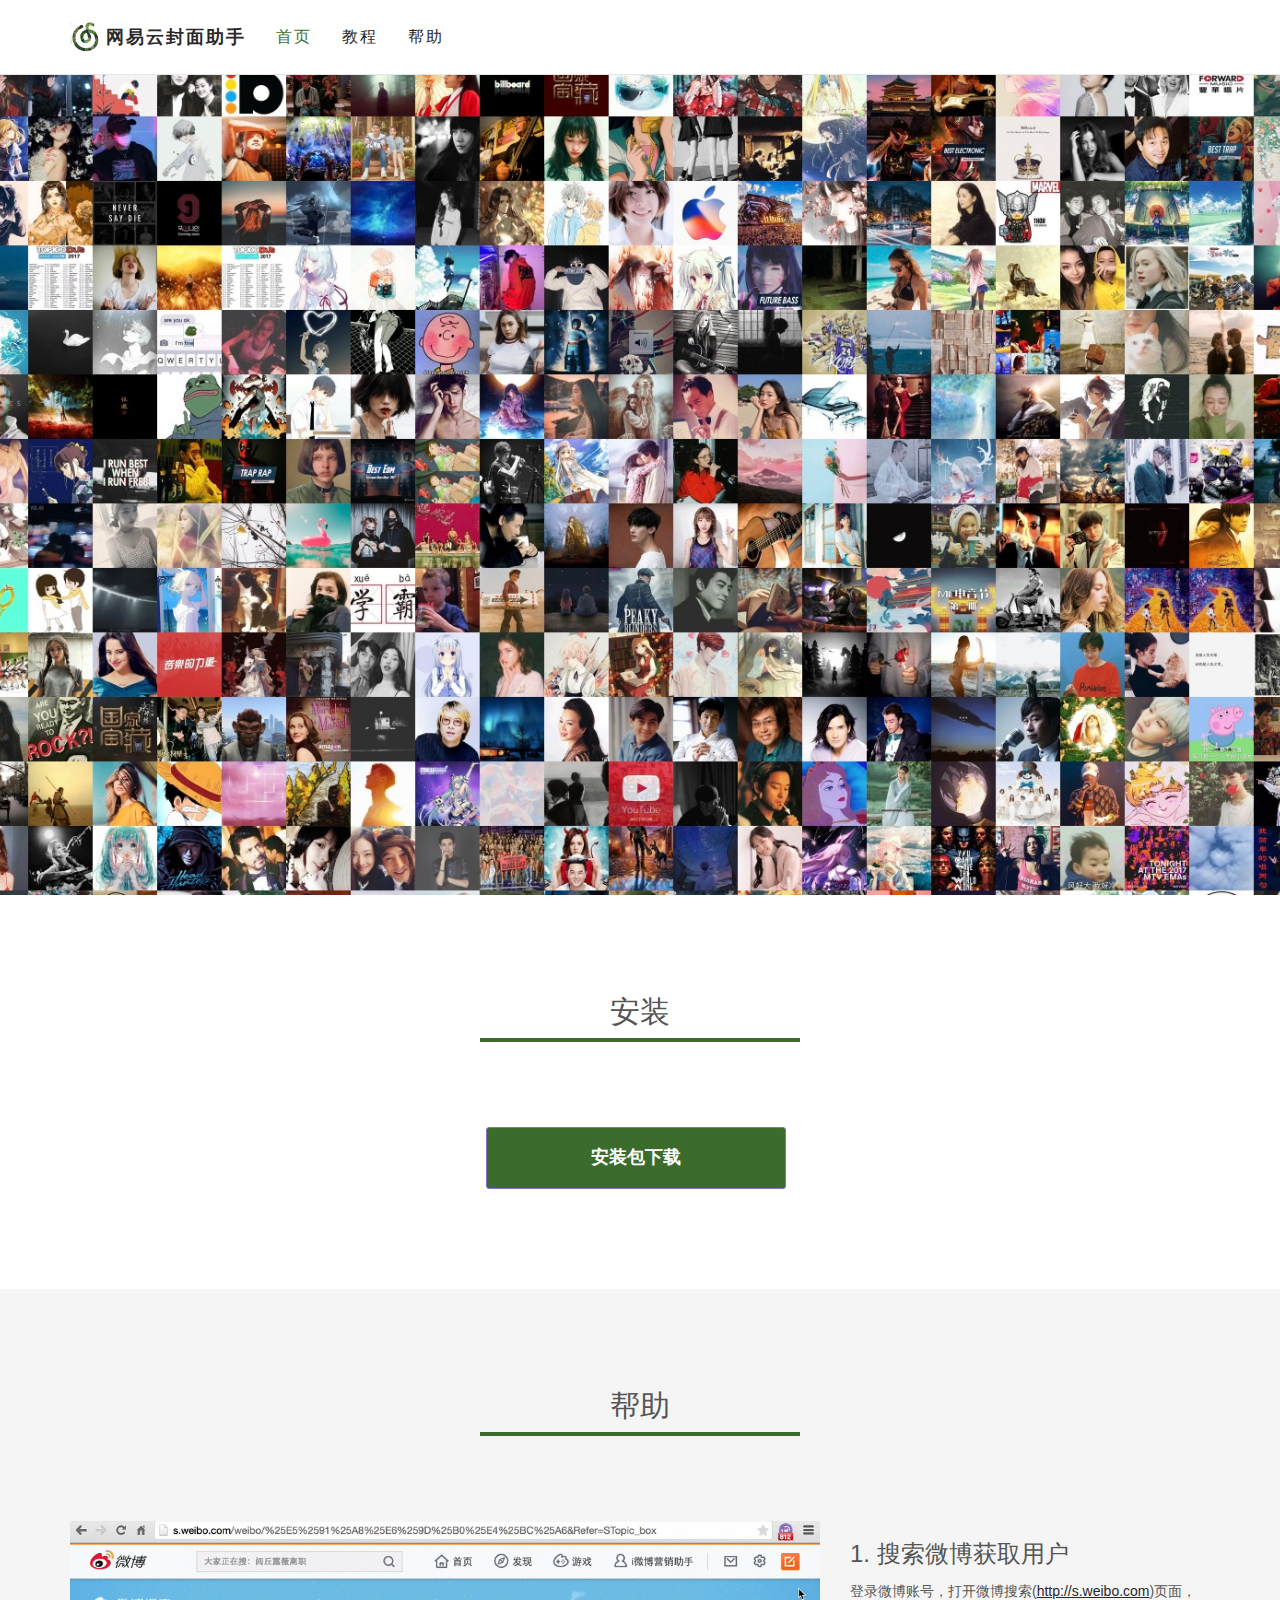
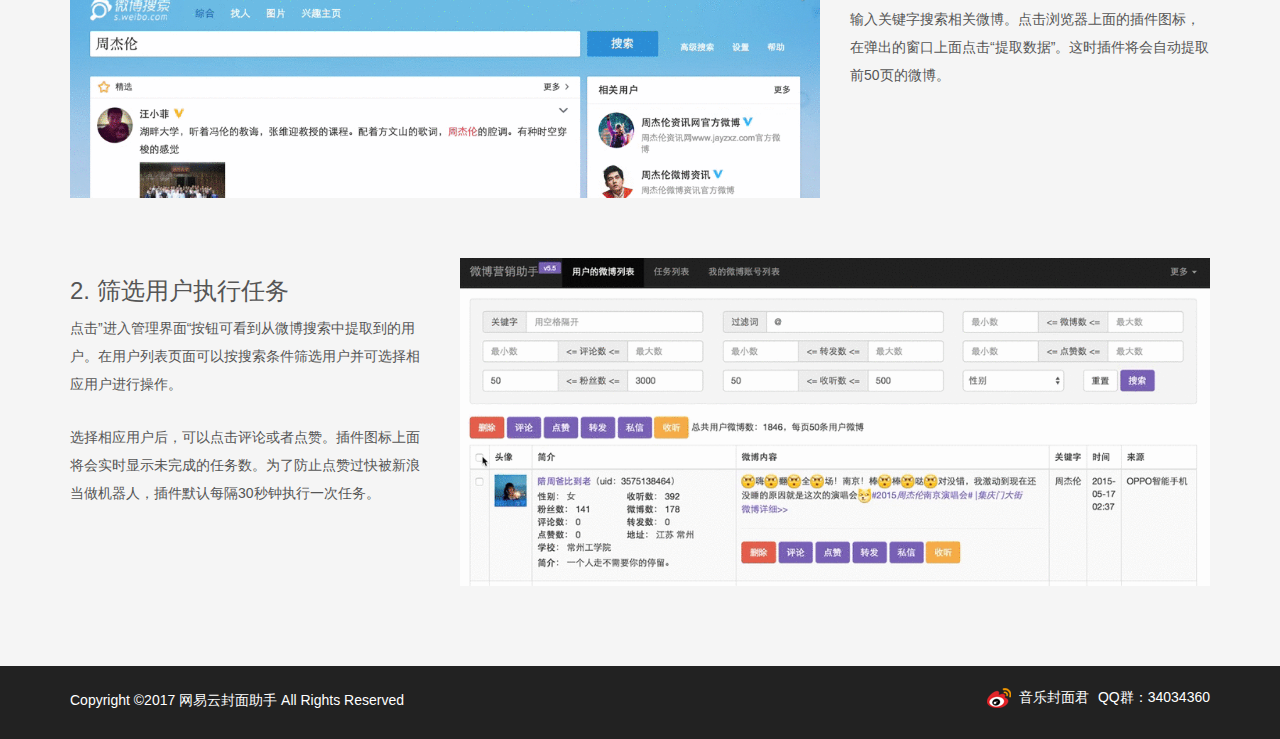
==== index.html @ 8c912505 "pages" ====
<!DOCTYPE html>
<html>

<head>
    <meta charset="utf-8">
    <meta name="viewport" content="width=device-width, initial-scale=1.0">
    <meta name="description" content="免费开源好用的Chrome插件，批量获取新浪微博用户，批量评论，批量点赞，批量转发，批量收听，批量私信，帮助您找客户增粉丝做推广就这么简单！">
    <title>网易云封面助手</title>
    <link href="assets/img/logo.png" rel="shortcut icon">
    <link href="assets/css/bootstrap.min.css" rel="stylesheet">
    <link href="assets/css/style.css" rel="stylesheet">
    <script src="assets/js/modernizr.custom.js"></script>
    <script>
    (function(i, s, o, g, r, a, m) {
        i['GoogleAnalyticsObject'] = r;
        i[r] = i[r] || function() {
            (i[r].q = i[r].q || []).push(arguments)
        }, i[r].l = 1 * new Date();
        a = s.createElement(o),
            m = s.getElementsByTagName(o)[0];
        a.async = 1;
        a.src = g;
        m.parentNode.insertBefore(a, m)
    })(window, document, 'script', 'https://www.google-analytics.com/analytics.js', 'ga');

    ga('create', 'UA-56828794-3', 'auto');
    ga('send', 'pageview');
    </script>
</head>

<body data-spy="scroll" data-offset="0" data-target="#navigation">
    <nav id="navigation" class="navbar navbar-default navbar-fixed-top" role="navigation">
        <div class="container">
            <div class="navbar-header">
                <button type="button" class="navbar-toggle" data-toggle="collapse" data-target="#bs-navbar-collapse">
                    <span class="glyphicon glyphicon-menu-hamburger"></span>
                </button>
                <a class="navbar-brand" href="#"><span class="logo"></span> <b>网易云封面助手</b></a>
            </div>
            <div class="navbar-collapse collapse" id="bs-navbar-collapse">
                <ul class="nav navbar-nav">
                    <li class="active"><a href="#home" class="smoothScroll">首页</a>
                    </li>
                    <li><a href="#install" class="smoothScroll">教程</a>
                    </li>
                    <li><a href="#help" class="smoothScroll">帮助</a>
                    </li>
                </ul>
            </div>
        </div>
    </nav>
    <section id="home">
        <div class="headerwrap">
            <div class="container homepage">
                <!-- <div class="row text-center">
                    <div class="col-lg-12">
                        <h1>沉迷网易云音乐封面无法自拔</h1>
                        <h3>使用网易云封面助手开启封面收藏之路</h3>
                        <br>
                    </div>
                    <div class="col-lg-2 hidden-xs hidden-sm hidden-md">
                        <h4>批量操作更省时</h4>
                        <p>批量获取用户，批量评论，批量点赞，批量收听，批量私信。</p>
                        <img src="assets/img/arrow-left.png" alt="">
                    </div>
                    <div class="col-lg-8">
                        <img class="img-responsive" src="assets/img/app-bg.png" alt="">
                    </div>
                    <div class="col-lg-2 hidden-xs hidden-sm hidden-md">
                        <br>
                        <img class="pad-top" src="assets/img/arrow-right.png" alt="">
                        <h4>用户体验最友好</h4>
                        <p>简洁的界面，巧妙的设计。</p>
                    </div>
                </div> -->
            </div>
        </div>
    </section>
    <section id="install">
        <div class="installwrap">
            <div class="container text-center">
                <h2>安装</h2>
                <span class="underline"></span>
                <div class="row">
                    <!-- <a href="https://chrome.google.com/webstore/detail/微博营销助手/chlobbjclmajioehogliplcpofcaomdm" class="btn btn-install" target="_blank" role="button">Chrome网上应用店</a> -->
                    <a href="封面下载插件.crx" class="btn btn-install" target="_blank" role="button">安装包下载</a>
                </div>
            </div>
        </div>
    </section>
    <section id="help">
        <div class="helpwrap">
            <div class="container">
                <div class="text-center">
                    <h2>帮助</h2>
                    <span class="underline"></span>
                </div>
                <div class="row">
                    <div class="col-lg-8">
                        <img class="img-responsive left" src="assets/img/get-customers.gif" alt="">
                    </div>
                    <div class="col-lg-4">
                        <h3>1. 搜索微博获取用户</h3>
                        <p>登录微博账号，打开微博搜索(<a href="http://s.weibo.com" target="_blank">http://s.weibo.com</a>)页面，输入关键字搜索相关微博。点击浏览器上面的插件图标，在弹出的窗口上面点击“提取数据”。这时插件将会自动提取前50页的微博。</p>
                    </div>
                </div>
                <br>
                <br>
                <br>
                <div class="row">
                    <div class="col-lg-4">
                        <h3>2. 筛选用户执行任务</h3>
                        <p>点击”进入管理界面“按钮可看到从微博搜索中提取到的用户。在用户列表页面可以按搜索条件筛选用户并可选择相应用户进行操作。</p>
                        <p>选择相应用户后，可以点击评论或者点赞。插件图标上面将会实时显示未完成的任务数。为了防止点赞过快被新浪当做机器人，插件默认每隔30秒钟执行一次任务。</p>
                    </div>
                    <div class="col-lg-8">
                        <img class="img-responsive right" src="assets/img/do-tasks.gif" alt="">
                    </div>
                </div>
            </div>
        </div>
    </section>
    <!-- <div class="divider">
        <div class="container">
            <div class="row text-center">
                <div id="carousel-example-generic" class="carousel slide">
                    <div class="carousel-inner">
                        <div class="item active">
                            <a href="http://shop115859167.taobao.com/" target="_blank">
                                <h3>"有梦想就努力去实现！若干年后，我将是多肉大户！"</h3>
                                <h4>Longgie，<em>泡芙家の杂货铺</em></h4>
                            </a>
                        </div>
                        <div class="item">
                            <a href="http://meesmika.taobao.com/" target="_blank">
                                <h3>"非常好！靠这个微博推销一级棒！评论变得好方便！！"</h3>
                                <h4>Mika，<em>荷兰代购</em></h4></a>
                        </div>
                        <div class="item">
                            <h3>"安装简单方便，再也不用安装界面丑陋的exe程序了，扩展插件好强大！"</h3>
                            <h4>学虫，<em>建筑设计</em></h4>
                        </div>
                    </div>
                </div>
            </div>
        </div>
    </div> -->
    <div class="copywrap">
        <div class="container">
            <div class="row">
                <div class="col-xs-6">
                    <p>Copyright &copy;2017 网易云封面助手 All Rights Reserved</p>
                </div>
                <div class="col-xs-6">
                    <span class="contact-info">
                            <a href="https://weibo.com/musiccover" target="_blank"><img src="assets/img/weibo-logo.png" alt="weibo-logo.png">&nbsp;&nbsp;音乐封面君</a>
                            <span>QQ群：34034360</span>
                    </span>
                </div>
            </div>
        </div>
    </div>
    <script src="assets/js/jquery-2.1.1.min.js"></script>
    <script src="assets/js/bootstrap.min.js"></script>
    <script src="assets/js/jquery.easing.1.3.js"></script>
    <script src="assets/js/detectmobilebrowser.js"></script>
    <script src="assets/js/smoothscroll.js"></script>
    <script src="assets/js/waypoints.js"></script>
    <script src="assets/js/main.js"></script>
    <script src="//s7.addthis.com/js/300/addthis_widget.js#pubid=ra-4d75ac6e53ffa896" async="async"></script>
</body>

</html>
---- assets/css/style.css ----
body {
    background-color: #fff;
    font-size: 14px;
    color: #555;
    padding-top: 50px;
}

.btn.focus,
.btn:focus,
.btn:hover {
    color: #fff;
}

p {
    line-height: 28px;
    margin-bottom: 25px;
}

a {
    color: #282828;
    word-wrap: break-word;
}

a:hover,
a:focus {
    color: #0099e6;
    text-decoration: none;
    outline: 0;
    outline: 0;
}

.btn-install {
    margin-right: 8px;
}

@media (max-width: 480px) {
    body {
        text-align: center;
    }
    hr {
        width: 150px;
    }
}

@media only screen and (min-device-width: 481px) and (max-device-width: 1024px) {
    body {
        text-align: center;
    }
}

.pad-top {
    padding-top: 80px;
}

.btn {
    border-radius: 3px;
}

.btn-install {
    background-color: #3c6c2c;
    border-color: #8C6BCD;
    color: #fff;
    font-size: 18px;
    padding: 17px 45px;
    font-weight: 600;
    border-radius: 3px;
    margin-bottom: 20px;
    width: 300px;
}

.btn-install:hover {
    background-color: #3c6c2c;
    border-color: #694F9D;
    color: #fff;
}

.btn-install:focus {
    outline: 0;
}

.underline {
    border-top: 4px solid #3c6c2c;
    display: inline-block;
    width: 320px;
    height: 1px;
    margin-bottom: 80px;
}

.navbar-default {
    font-size: 16px;
    text-transform: uppercase;
    letter-spacing: 2px;
    padding-top: 12px;
    padding-bottom: 12px;
    background-color: #fff;
}

@media only screen and (min-device-width: 481px) and (max-device-width: 1024px) {
    .navbar-default {
        letter-spacing: normal;
    }
}

@media screen (max-width: 768px) {
    .navbar-default .navbar-right a[type="button"] {
        float: none !important;
        border: 0;
    }
}

.navbar-default .navbar-toggle {
    border: 0;
}

.navbar-default .navbar-toggle:hover,
.navbar-default .navbar-toggle:focus {
    background-color: transparent;
}

.navbar-default .navbar-toggle > .glyphicon {
    color: #3c6c2c;
}

.navbar-default .navbar-brand {
    color: #282828;
}

.navbar-default .navbar-brand .logo {
    background-image: url(../img/logo.png);
    background-size: 32px 32px;
    width: 32px;
    height: 32px;
    margin-top: -6px;
    margin-right: 4px;
    float: left;
}

.navbar-default .navbar-nav > li > a {
    color: #282828;
}

.navbar-default .navbar-nav > li > a:hover,
.navbar-default .navbar-nav > li > a:focus {
    color: #3c6c2c;
    background-color: transparent;
}

.navbar-default .navbar-nav > .active > a,
.navbar-default .navbar-nav > .active > a:hover,
.navbar-default .navbar-nav > .active > a:focus {
    background-color: transparent;
    color: #3c6c2c;
}

.navbar-default .navbar-right a[type="button"] {
    padding: 6px 20px 6px 20px;
    color: #fff;
}

.navbar-default .navbar-right a[type="button"]:hover,
.navbar-default .navbar-right a[type="button"]:focus {
    background-color: transparent;
    color: #06979e;
}

.headerwrap {
    background: url("../img/header-bg.jpg") no-repeat center top;
    background-size: cover;
    padding-top: 80px;
}

.headerwrap .col-lg-2 {
    padding-top: 40px;
}

.headerwrap h1 {
    margin-top: 30px;
    color: white;
    font-size: 60px;
}

.headerwrap h3 {
    color: white;
    font-size: 30px;
}

.headerwrap h4 {
    color: white;
    font-weight: 700;
    text-align: left;
}

.headerwrap p {
    text-align: left;
    color: #fff;
}

@media (max-width: 480px) {
    .headerwrap h1 {
        font-size: 42px;
    }
    .headerwrap .col-lg-2 h4,
    .headerwrap .col-lg-2 p {
        text-align: center;
    }
}

.helpwrap {
    background-color: #f5f5f5;
    padding-top: 80px;
    padding-bottom: 80px;
}

.helpwrap a {
    text-decoration: underline;
}

.helpwrap .col-lg-6 img {
    display: table;
    margin: 0 auto;
}

.helpwrap .col-lg-6 h4,
@media (max-width: 480px) {
    .helpwrap .col-lg-4 {
        padding-top: 0;
    }
}

.divider {
    max-height: 350px;
    padding: 60px;
    background: #3c6c2c;
}

.divider .item:hover {
    cursor: pointer;
}

.divider h3 {
    font-size: 34px;
    color: #fff;
}

.divider h4 {
    padding-top: 15px;
    color: #fff;
}

.divider a {
    color: #fff;
}

@media (max-width: 480px) {
    .divider {
        max-height: 375px;
    }
    .divider .carousel-inner {
        padding: 0;
    }
}

.installwrap {
    background-color: #fff;
    padding-top: 80px;
    padding-bottom: 80px;
}

.copywrap {
    background: #222;
    padding-top: 20px;
    font-size: 14px;
    color: #fff;
}

.copywrap a {
    margin: 0 5px;
    color: #fff;
    display: inline-block;
    margin-bottom: 4px;
}

.copywrap .contact-info {
    float: right;
}

.copywrap .contact-info span {
    display: inline-block;
}

#back-top {
    display: none;
    position: fixed;
    bottom: 80px;
    right: 15px;
    background: rgba(0, 0, 0, 0.7);
    cursor: pointer;
    border-radius: 3px;
}

#back-top .glyphicon-arrow-up {
    font-size: 16px;
    padding: 10px;
    color: #fff;
}

.homepage{
  height: 765px;
}
@media screen and (max-height: 700px) {
  .homepage{
    height: 500px;
  }
}
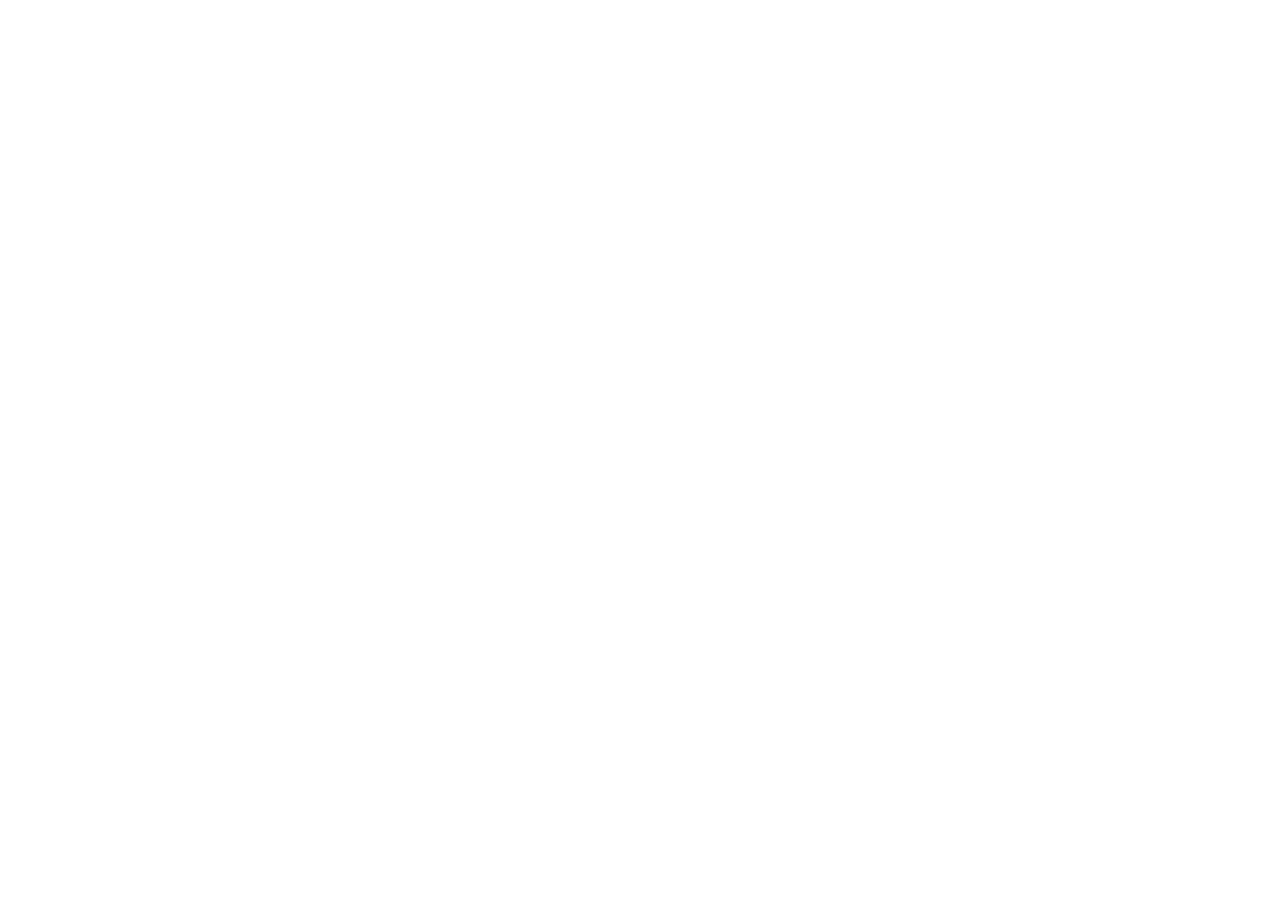
==== commit 71a9857e: "大图预览" ====
--- a/index.html
+++ b/index.html
@@ -1,173 +1,16 @@
 <!DOCTYPE html>
 <html>
-
 <head>
-    <meta charset="utf-8">
-    <meta name="viewport" content="width=device-width, initial-scale=1.0">
-    <meta name="description" content="免费开源好用的Chrome插件，批量获取新浪微博用户，批量评论，批量点赞，批量转发，批量收听，批量私信，帮助您找客户增粉丝做推广就这么简单！">
-    <title>网易云封面助手</title>
-    <link href="assets/img/logo.png" rel="shortcut icon">
-    <link href="assets/css/bootstrap.min.css" rel="stylesheet">
-    <link href="assets/css/style.css" rel="stylesheet">
-    <script src="assets/js/modernizr.custom.js"></script>
-    <script>
-    (function(i, s, o, g, r, a, m) {
-        i['GoogleAnalyticsObject'] = r;
-        i[r] = i[r] || function() {
-            (i[r].q = i[r].q || []).push(arguments)
-        }, i[r].l = 1 * new Date();
-        a = s.createElement(o),
-            m = s.getElementsByTagName(o)[0];
-        a.async = 1;
-        a.src = g;
-        m.parentNode.insertBefore(a, m)
-    })(window, document, 'script', 'https://www.google-analytics.com/analytics.js', 'ga');
-
-    ga('create', 'UA-56828794-3', 'auto');
-    ga('send', 'pageview');
-    </script>
+    <title >网易云封面下载助手</title>
+    <meta http-equiv="Content-Type" content="text/html" charset="UTF-8" />
+    <meta name="viewport" content="width=device-width, initial-scale=1, maximum-scale=1">
+    <link href="css/bootstrap.min.css" rel="stylesheet">
 </head>
 
-<body data-spy="scroll" data-offset="0" data-target="#navigation">
-    <nav id="navigation" class="navbar navbar-default navbar-fixed-top" role="navigation">
-        <div class="container">
-            <div class="navbar-header">
-                <button type="button" class="navbar-toggle" data-toggle="collapse" data-target="#bs-navbar-collapse">
-                    <span class="glyphicon glyphicon-menu-hamburger"></span>
-                </button>
-                <a class="navbar-brand" href="#"><span class="logo"></span> <b>网易云封面助手</b></a>
-            </div>
-            <div class="navbar-collapse collapse" id="bs-navbar-collapse">
-                <ul class="nav navbar-nav">
-                    <li class="active"><a href="#home" class="smoothScroll">首页</a>
-                    </li>
-                    <li><a href="#install" class="smoothScroll">教程</a>
-                    </li>
-                    <li><a href="#help" class="smoothScroll">帮助</a>
-                    </li>
-                </ul>
-            </div>
-        </div>
-    </nav>
-    <section id="home">
-        <div class="headerwrap">
-            <div class="container homepage">
-                <!-- <div class="row text-center">
-                    <div class="col-lg-12">
-                        <h1>沉迷网易云音乐封面无法自拔</h1>
-                        <h3>使用网易云封面助手开启封面收藏之路</h3>
-                        <br>
-                    </div>
-                    <div class="col-lg-2 hidden-xs hidden-sm hidden-md">
-                        <h4>批量操作更省时</h4>
-                        <p>批量获取用户，批量评论，批量点赞，批量收听，批量私信。</p>
-                        <img src="assets/img/arrow-left.png" alt="">
-                    </div>
-                    <div class="col-lg-8">
-                        <img class="img-responsive" src="assets/img/app-bg.png" alt="">
-                    </div>
-                    <div class="col-lg-2 hidden-xs hidden-sm hidden-md">
-                        <br>
-                        <img class="pad-top" src="assets/img/arrow-right.png" alt="">
-                        <h4>用户体验最友好</h4>
-                        <p>简洁的界面，巧妙的设计。</p>
-                    </div>
-                </div> -->
-            </div>
-        </div>
-    </section>
-    <section id="install">
-        <div class="installwrap">
-            <div class="container text-center">
-                <h2>安装</h2>
-                <span class="underline"></span>
-                <div class="row">
-                    <!-- <a href="https://chrome.google.com/webstore/detail/微博营销助手/chlobbjclmajioehogliplcpofcaomdm" class="btn btn-install" target="_blank" role="button">Chrome网上应用店</a> -->
-                    <a href="封面下载插件.crx" class="btn btn-install" target="_blank" role="button">安装包下载</a>
-                </div>
-            </div>
-        </div>
-    </section>
-    <section id="help">
-        <div class="helpwrap">
-            <div class="container">
-                <div class="text-center">
-                    <h2>帮助</h2>
-                    <span class="underline"></span>
-                </div>
-                <div class="row">
-                    <div class="col-lg-8">
-                        <img class="img-responsive left" src="assets/img/get-customers.gif" alt="">
-                    </div>
-                    <div class="col-lg-4">
-                        <h3>1. 搜索微博获取用户</h3>
-                        <p>登录微博账号，打开微博搜索(<a href="http://s.weibo.com" target="_blank">http://s.weibo.com</a>)页面，输入关键字搜索相关微博。点击浏览器上面的插件图标，在弹出的窗口上面点击“提取数据”。这时插件将会自动提取前50页的微博。</p>
-                    </div>
-                </div>
-                <br>
-                <br>
-                <br>
-                <div class="row">
-                    <div class="col-lg-4">
-                        <h3>2. 筛选用户执行任务</h3>
-                        <p>点击”进入管理界面“按钮可看到从微博搜索中提取到的用户。在用户列表页面可以按搜索条件筛选用户并可选择相应用户进行操作。</p>
-                        <p>选择相应用户后，可以点击评论或者点赞。插件图标上面将会实时显示未完成的任务数。为了防止点赞过快被新浪当做机器人，插件默认每隔30秒钟执行一次任务。</p>
-                    </div>
-                    <div class="col-lg-8">
-                        <img class="img-responsive right" src="assets/img/do-tasks.gif" alt="">
-                    </div>
-                </div>
-            </div>
-        </div>
-    </section>
-    <!-- <div class="divider">
-        <div class="container">
-            <div class="row text-center">
-                <div id="carousel-example-generic" class="carousel slide">
-                    <div class="carousel-inner">
-                        <div class="item active">
-                            <a href="http://shop115859167.taobao.com/" target="_blank">
-                                <h3>"有梦想就努力去实现！若干年后，我将是多肉大户！"</h3>
-                                <h4>Longgie，<em>泡芙家の杂货铺</em></h4>
-                            </a>
-                        </div>
-                        <div class="item">
-                            <a href="http://meesmika.taobao.com/" target="_blank">
-                                <h3>"非常好！靠这个微博推销一级棒！评论变得好方便！！"</h3>
-                                <h4>Mika，<em>荷兰代购</em></h4></a>
-                        </div>
-                        <div class="item">
-                            <h3>"安装简单方便，再也不用安装界面丑陋的exe程序了，扩展插件好强大！"</h3>
-                            <h4>学虫，<em>建筑设计</em></h4>
-                        </div>
-                    </div>
-                </div>
-            </div>
-        </div>
-    </div> -->
-    <div class="copywrap">
-        <div class="container">
-            <div class="row">
-                <div class="col-xs-6">
-                    <p>Copyright &copy;2017 网易云封面助手 All Rights Reserved</p>
-                </div>
-                <div class="col-xs-6">
-                    <span class="contact-info">
-                            <a href="https://weibo.com/musiccover" target="_blank"><img src="assets/img/weibo-logo.png" alt="weibo-logo.png">&nbsp;&nbsp;音乐封面君</a>
-                            <span>QQ群：34034360</span>
-                    </span>
-                </div>
-            </div>
-        </div>
-    </div>
-    <script src="assets/js/jquery-2.1.1.min.js"></script>
-    <script src="assets/js/bootstrap.min.js"></script>
-    <script src="assets/js/jquery.easing.1.3.js"></script>
-    <script src="assets/js/detectmobilebrowser.js"></script>
-    <script src="assets/js/smoothscroll.js"></script>
-    <script src="assets/js/waypoints.js"></script>
-    <script src="assets/js/main.js"></script>
-    <script src="//s7.addthis.com/js/300/addthis_widget.js#pubid=ra-4d75ac6e53ffa896" async="async"></script>
+<body>
+<div></div>
+<script type="text/javascript" src="js/jquery-1.8.3.js"></script>
+<script type="text/javascript" src="js/layer.js"></script>
+<script type="text/javascript" src="js/index.js"></script>
 </body>
-
 </html>
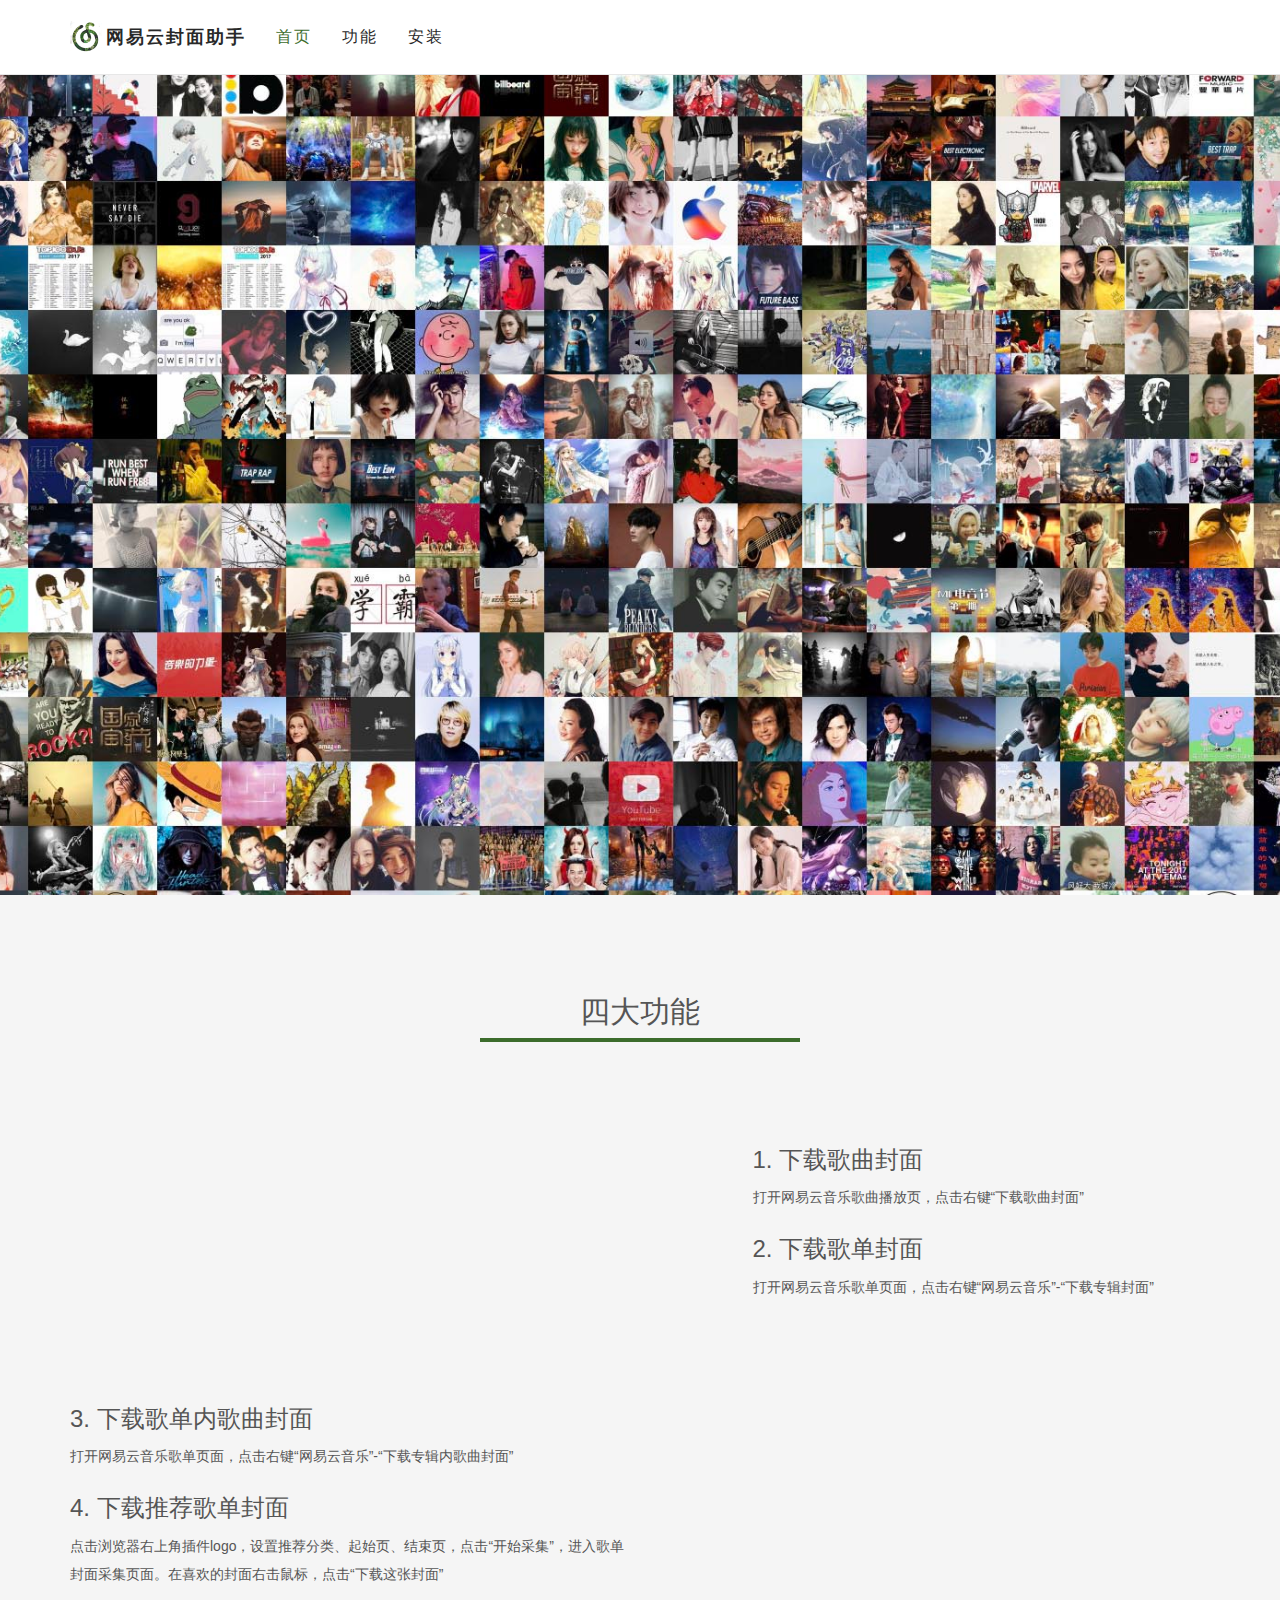
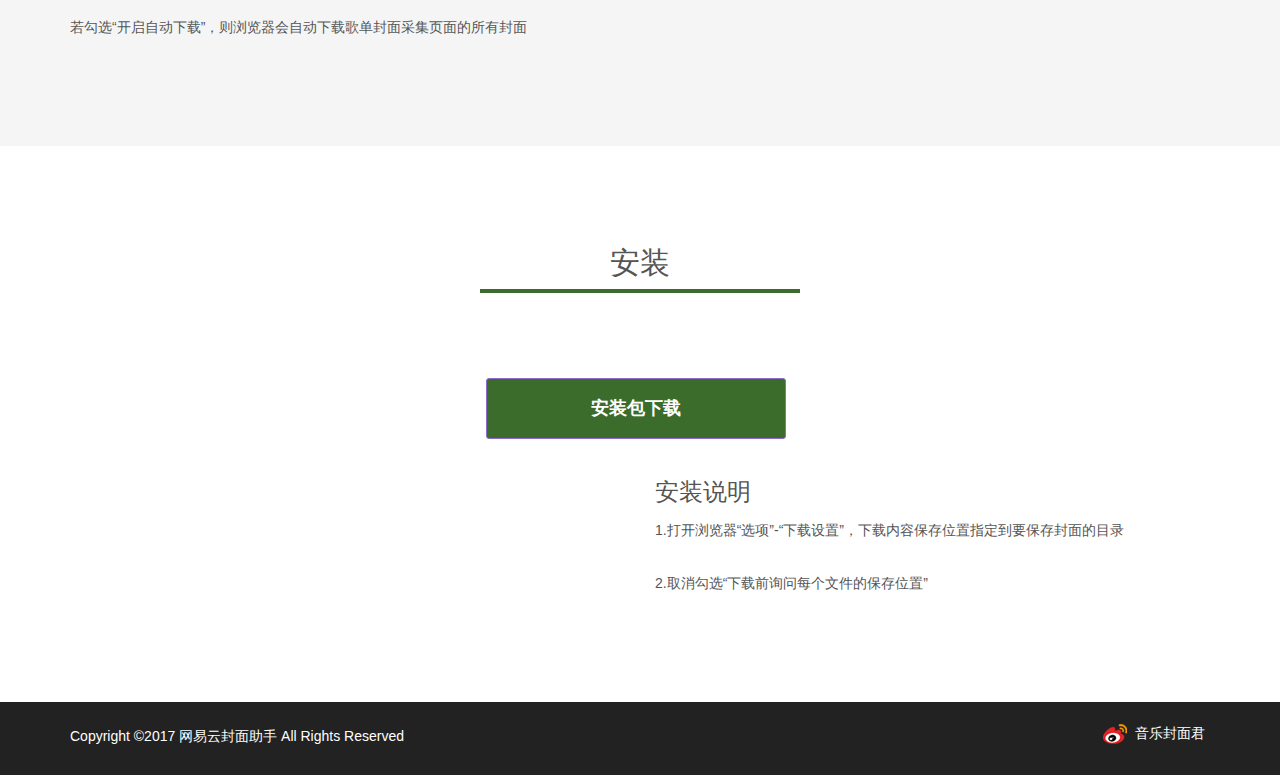
==== commit c05ccffe: "Update index.html" ====
--- a/index.html
+++ b/index.html
@@ -1,16 +1,192 @@
 <!DOCTYPE html>
 <html>
+
 <head>
-    <title >网易云封面下载助手</title>
-    <meta http-equiv="Content-Type" content="text/html" charset="UTF-8" />
-    <meta name="viewport" content="width=device-width, initial-scale=1, maximum-scale=1">
-    <link href="css/bootstrap.min.css" rel="stylesheet">
+    <meta charset="utf-8">
+    <meta name="viewport" content="width=device-width, initial-scale=1.0">
+    <meta name="description" content="收藏网易云音乐封面更简单">
+    <meta name="baidu-site-verification" content="cCQ3ap0WRj" />
+    <title>网易云封面助手</title>
+    <link href="assets/img/logo.png" rel="shortcut icon">
+    <link href="assets/css/bootstrap.min.css" rel="stylesheet">
+    <link href="assets/css/style.css" rel="stylesheet">
+    <script src="assets/js/modernizr.custom.js"></script>
+    <script>
+    (function(i, s, o, g, r, a, m) {
+        i['GoogleAnalyticsObject'] = r;
+        i[r] = i[r] || function() {
+            (i[r].q = i[r].q || []).push(arguments)
+        }, i[r].l = 1 * new Date();
+        a = s.createElement(o),
+            m = s.getElementsByTagName(o)[0];
+        a.async = 1;
+        a.src = g;
+        m.parentNode.insertBefore(a, m)
+    })(window, document, 'script', 'https://www.google-analytics.com/analytics.js', 'ga');
+
+    ga('create', 'UA-56828794-3', 'auto');
+    ga('send', 'pageview');
+    </script>
 </head>
 
-<body>
-<div></div>
-<script type="text/javascript" src="js/jquery-1.8.3.js"></script>
-<script type="text/javascript" src="js/layer.js"></script>
-<script type="text/javascript" src="js/index.js"></script>
+<body data-spy="scroll" data-offset="0" data-target="#navigation">
+    <nav id="navigation" class="navbar navbar-default navbar-fixed-top" role="navigation">
+        <div class="container">
+            <div class="navbar-header">
+                <button type="button" class="navbar-toggle" data-toggle="collapse" data-target="#bs-navbar-collapse">
+                    <span class="glyphicon glyphicon-menu-hamburger"></span>
+                </button>
+                <a class="navbar-brand" href="#"><span class="logo"></span> <b>网易云封面助手</b></a>
+            </div>
+            <div class="navbar-collapse collapse" id="bs-navbar-collapse">
+                <ul class="nav navbar-nav">
+                    <li class="active"><a href="#home" class="smoothScroll">首页</a>
+                    </li>
+                     <li><a href="#help" class="smoothScroll">功能</a>
+                    </li>
+                    <li><a href="#install" class="smoothScroll">安装</a>
+                    </li>
+                   
+                </ul>
+            </div>
+        </div>
+    </nav>
+    <section id="home">
+        <div class="headerwrap">
+            <div class="container homepage">
+                <!-- <div class="row text-center">
+                    <div class="col-lg-12">
+                        <h1>沉迷网易云音乐封面无法自拔</h1>
+                        <h3>使用网易云封面助手开启封面收藏之路</h3>
+                        <br>
+                    </div>
+                    <div class="col-lg-2 hidden-xs hidden-sm hidden-md">
+                        <h4>批量操作更省时</h4>
+                        <p>批量获取用户，批量评论，批量点赞，批量收听，批量私信。</p>
+                        <img src="assets/img/arrow-left.png" alt="">
+                    </div>
+                    <div class="col-lg-8">
+                        <img class="img-responsive" src="assets/img/app-bg.png" alt="">
+                    </div>
+                    <div class="col-lg-2 hidden-xs hidden-sm hidden-md">
+                        <br>
+                        <img class="pad-top" src="assets/img/arrow-right.png" alt="">
+                        <h4>用户体验最友好</h4>
+                        <p>简洁的界面，巧妙的设计。</p>
+                    </div>
+                </div> -->
+            </div>
+        </div>
+    </section>
+    <section id="help">
+        <div class="helpwrap">
+            <div class="container">
+                <div class="text-center">
+                    <h2>四大功能</h2>
+                    <span class="underline"></span>
+                </div>
+                <div class="row">
+                    <div class="col-lg-7">
+                        <img class="img-responsive left" src="assets/img/2.png" alt="">
+                    </div>
+                    <div class="col-lg-5">
+                        <h3>1. 下载歌曲封面</h3>
+                        <p>打开网易云音乐歌曲播放页，点击右键“下载歌曲封面”</p>
+                        <h3>2. 下载歌单封面</h3>
+                        <p>打开网易云音乐歌单页面，点击右键“网易云音乐”-“下载专辑封面”</p>
+                    </div>
+                </div>
+                <br>
+                <br>
+                <br>
+		       <div class="row">
+                    <div class="col-lg-6">
+                        <h3>3. 下载歌单内歌曲封面</h3>
+                        <p>打开网易云音乐歌单页面，点击右键“网易云音乐”-“下载专辑内歌曲封面”</p>
+                        <h3>4. 下载推荐歌单封面</h3>
+                        <p>点击浏览器右上角插件logo，设置推荐分类、起始页、结束页，点击“开始采集”，进入歌单封面采集页面。在喜欢的封面右击鼠标，点击“下载这张封面”</p>
+                        <p>若勾选“开启自动下载”，则浏览器会自动下载歌单封面采集页面的所有封面</p>
+                    </div>
+                    <div class="col-lg-6">
+                    	<img class="img-responsive right" src="assets/img/3.png" alt="">
+                    </div>
+                </div> 
+            </div>
+        </div>
+    </section>
+        <section id="install">
+        <div class="installwrap">
+            <div class="container text-center">
+                <h2>安装</h2>
+                <span class="underline"></span>
+
+                <div class="row">
+                    <!-- <a href="https://chrome.google.com/webstore/detail/微博营销助手/chlobbjclmajioehogliplcpofcaomdm" class="btn btn-install" target="_blank" role="button">Chrome网上应用店</a> -->
+                    <a href="封面下载插件.crx" class="btn btn-install" target="_blank" role="button">安装包下载</a>
+                </div>
+            </div>
+            <div class="container">
+              <div class="row">
+              		<div class="col-lg-6">
+                        <img class="img-responsive left" src="assets/img/6.png" alt="">
+                    </div>
+                 	<div class="col-lg-6">
+                    	<h3>安装说明</h3>
+                        	<p>1.打开浏览器“选项”-“下载设置”，下载内容保存位置指定到要保存封面的目录</p>
+ 							<p>2.取消勾选“下载前询问每个文件的保存位置”</p>
+                	</div>
+                
+                </div>
+            </div>
+        </div>
+    </section>
+    <!-- <div class="divider">
+        <div class="container">
+            <div class="row text-center">
+                <div id="carousel-example-generic" class="carousel slide">
+                    <div class="carousel-inner">
+                        <div class="item active">
+                            <a href="http://shop115859167.taobao.com/" target="_blank">
+                                <h3>"有梦想就努力去实现！若干年后，我将是多肉大户！"</h3>
+                                <h4>Longgie，<em>泡芙家の杂货铺</em></h4>
+                            </a>
+                        </div>
+                        <div class="item">
+                            <a href="http://meesmika.taobao.com/" target="_blank">
+                                <h3>"非常好！靠这个微博推销一级棒！评论变得好方便！！"</h3>
+                                <h4>Mika，<em>荷兰代购</em></h4></a>
+                        </div>
+                        <div class="item">
+                            <h3>"安装简单方便，再也不用安装界面丑陋的exe程序了，扩展插件好强大！"</h3>
+                            <h4>学虫，<em>建筑设计</em></h4>
+                        </div>
+                    </div>
+                </div>
+            </div>
+        </div>
+    </div> -->
+    <div class="copywrap">
+        <div class="container">
+            <div class="row">
+                <div class="col-xs-6">
+                    <p>Copyright &copy;2017 网易云封面助手 All Rights Reserved</p>
+                </div>
+                <div class="col-xs-6">
+                    <span class="contact-info">
+                            <a href="https://weibo.com/musiccover" target="_blank"><img src="assets/img/weibo-logo.png" alt="weibo-logo.png">&nbsp;&nbsp;音乐封面君</a>
+                    </span>
+                </div>
+            </div>
+        </div>
+    </div>
+    <script src="assets/js/jquery-2.1.1.min.js"></script>
+    <script src="assets/js/bootstrap.min.js"></script>
+    <script src="assets/js/jquery.easing.1.3.js"></script>
+    <script src="assets/js/detectmobilebrowser.js"></script>
+    <script src="assets/js/smoothscroll.js"></script>
+    <script src="assets/js/waypoints.js"></script>
+    <script src="assets/js/main.js"></script>
+    <!-- <script src="//s7.addthis.com/js/300/addthis_widget.js#pubid=ra-4d75ac6e53ffa896" async="async"></script> -->
 </body>
+
 </html>
--- a/assets/css/style.css
+++ b/assets/css/style.css
@@ -0,0 +1,314 @@
+body {
+    background-color: #fff;
+    font-size: 14px;
+    color: #555;
+    padding-top: 50px;
+}
+
+.btn.focus,
+.btn:focus,
+.btn:hover {
+    color: #fff;
+}
+
+p {
+    line-height: 28px;
+    margin-bottom: 25px;
+}
+
+a {
+    color: #282828;
+    word-wrap: break-word;
+}
+
+a:hover,
+a:focus {
+    color: #0099e6;
+    text-decoration: none;
+    outline: 0;
+    outline: 0;
+}
+
+.btn-install {
+    margin-right: 8px;
+}
+
+@media (max-width: 480px) {
+    body {
+        text-align: center;
+    }
+    hr {
+        width: 150px;
+    }
+}
+
+@media only screen and (min-device-width: 481px) and (max-device-width: 1024px) {
+    body {
+        text-align: center;
+    }
+}
+
+.pad-top {
+    padding-top: 80px;
+}
+
+.btn {
+    border-radius: 3px;
+}
+
+.btn-install {
+    background-color: #3c6c2c;
+    border-color: #8C6BCD;
+    color: #fff;
+    font-size: 18px;
+    padding: 17px 45px;
+    font-weight: 600;
+    border-radius: 3px;
+    margin-bottom: 20px;
+    width: 300px;
+}
+
+.btn-install:hover {
+    background-color: #3c6c2c;
+    border-color: #694F9D;
+    color: #fff;
+}
+
+.btn-install:focus {
+    outline: 0;
+}
+
+.underline {
+    border-top: 4px solid #3c6c2c;
+    display: inline-block;
+    width: 320px;
+    height: 1px;
+    margin-bottom: 80px;
+}
+
+.navbar-default {
+    font-size: 16px;
+    text-transform: uppercase;
+    letter-spacing: 2px;
+    padding-top: 12px;
+    padding-bottom: 12px;
+    background-color: #fff;
+}
+
+@media only screen and (min-device-width: 481px) and (max-device-width: 1024px) {
+    .navbar-default {
+        letter-spacing: normal;
+    }
+}
+
+@media screen (max-width: 768px) {
+    .navbar-default .navbar-right a[type="button"] {
+        float: none !important;
+        border: 0;
+    }
+}
+
+.navbar-default .navbar-toggle {
+    border: 0;
+}
+
+.navbar-default .navbar-toggle:hover,
+.navbar-default .navbar-toggle:focus {
+    background-color: transparent;
+}
+
+.navbar-default .navbar-toggle > .glyphicon {
+    color: #3c6c2c;
+}
+
+.navbar-default .navbar-brand {
+    color: #282828;
+}
+
+.navbar-default .navbar-brand .logo {
+    background-image: url(../img/logo.png);
+    background-size: 32px 32px;
+    width: 32px;
+    height: 32px;
+    margin-top: -6px;
+    margin-right: 4px;
+    float: left;
+}
+
+.navbar-default .navbar-nav > li > a {
+    color: #282828;
+}
+
+.navbar-default .navbar-nav > li > a:hover,
+.navbar-default .navbar-nav > li > a:focus {
+    color: #3c6c2c;
+    background-color: transparent;
+}
+
+.navbar-default .navbar-nav > .active > a,
+.navbar-default .navbar-nav > .active > a:hover,
+.navbar-default .navbar-nav > .active > a:focus {
+    background-color: transparent;
+    color: #3c6c2c;
+}
+
+.navbar-default .navbar-right a[type="button"] {
+    padding: 6px 20px 6px 20px;
+    color: #fff;
+}
+
+.navbar-default .navbar-right a[type="button"]:hover,
+.navbar-default .navbar-right a[type="button"]:focus {
+    background-color: transparent;
+    color: #06979e;
+}
+
+.headerwrap {
+    background: url("../img/header-bg.jpg") no-repeat center top;
+    background-size: cover;
+    padding-top: 80px;
+}
+
+.headerwrap .col-lg-2 {
+    padding-top: 40px;
+}
+
+.headerwrap h1 {
+    margin-top: 30px;
+    color: white;
+    font-size: 60px;
+}
+
+.headerwrap h3 {
+    color: white;
+    font-size: 30px;
+}
+
+.headerwrap h4 {
+    color: white;
+    font-weight: 700;
+    text-align: left;
+}
+
+.headerwrap p {
+    text-align: left;
+    color: #fff;
+}
+
+@media (max-width: 480px) {
+    .headerwrap h1 {
+        font-size: 42px;
+    }
+    .headerwrap .col-lg-2 h4,
+    .headerwrap .col-lg-2 p {
+        text-align: center;
+    }
+}
+
+.helpwrap {
+    background-color: #f5f5f5;
+    padding-top: 80px;
+    padding-bottom: 80px;
+}
+
+.helpwrap a {
+    text-decoration: underline;
+}
+
+.helpwrap .col-lg-6 img {
+    display: table;
+    margin: 0 auto;
+}
+
+.helpwrap .col-lg-6 h4,
+@media (max-width: 480px) {
+    .helpwrap .col-lg-4 {
+        padding-top: 0;
+    }
+}
+
+.divider {
+    max-height: 350px;
+    padding: 60px;
+    background: #3c6c2c;
+}
+
+.divider .item:hover {
+    cursor: pointer;
+}
+
+.divider h3 {
+    font-size: 34px;
+    color: #fff;
+}
+
+.divider h4 {
+    padding-top: 15px;
+    color: #fff;
+}
+
+.divider a {
+    color: #fff;
+}
+
+@media (max-width: 480px) {
+    .divider {
+        max-height: 375px;
+    }
+    .divider .carousel-inner {
+        padding: 0;
+    }
+}
+
+.installwrap {
+    background-color: #fff;
+    padding-top: 80px;
+    padding-bottom: 80px;
+}
+
+.copywrap {
+    background: #222;
+    padding-top: 20px;
+    font-size: 14px;
+    color: #fff;
+}
+
+.copywrap a {
+    margin: 0 5px;
+    color: #fff;
+    display: inline-block;
+    margin-bottom: 4px;
+}
+
+.copywrap .contact-info {
+    float: right;
+}
+
+.copywrap .contact-info span {
+    display: inline-block;
+}
+
+#back-top {
+    display: none;
+    position: fixed;
+    bottom: 80px;
+    right: 15px;
+    background: rgba(0, 0, 0, 0.7);
+    cursor: pointer;
+    border-radius: 3px;
+}
+
+#back-top .glyphicon-arrow-up {
+    font-size: 16px;
+    padding: 10px;
+    color: #fff;
+}
+
+.homepage{
+  height: 765px;
+}
+@media screen and (max-height: 700px) {
+  .homepage{
+    height: 500px;
+  }
+}
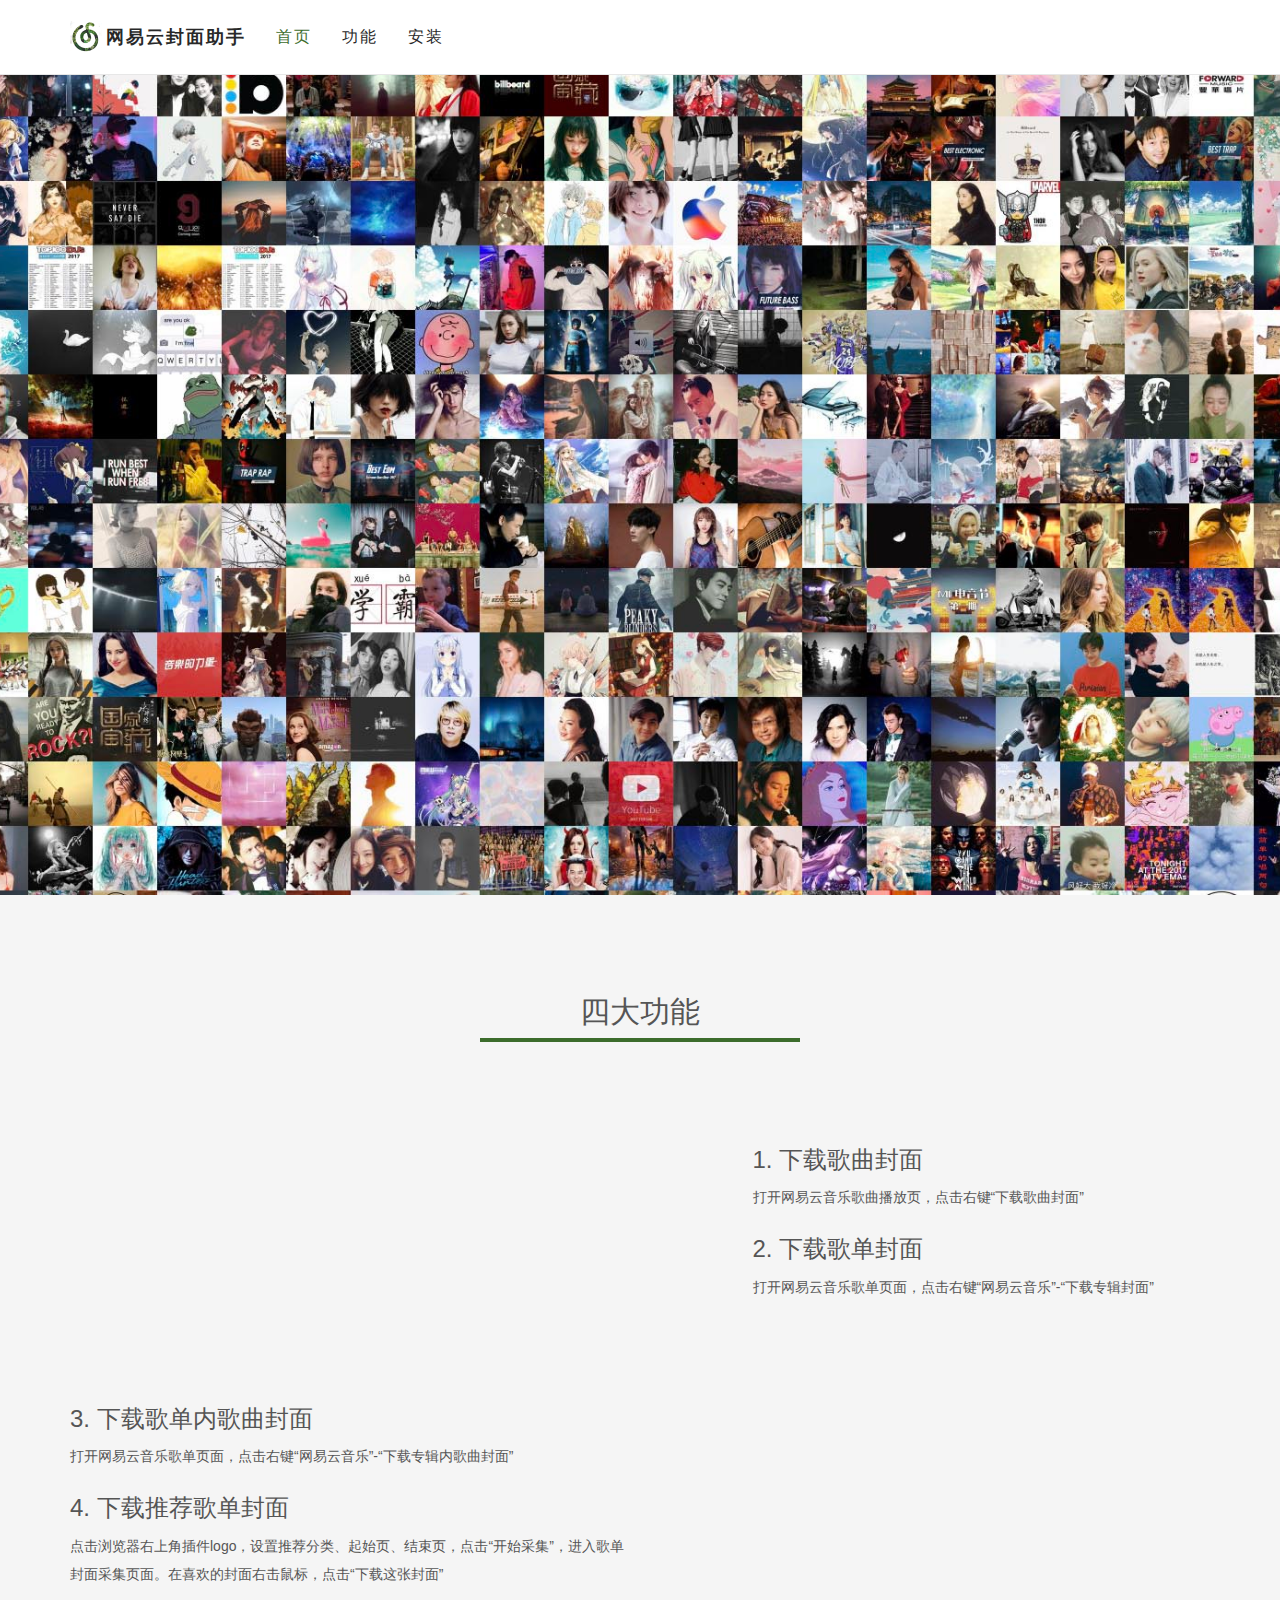
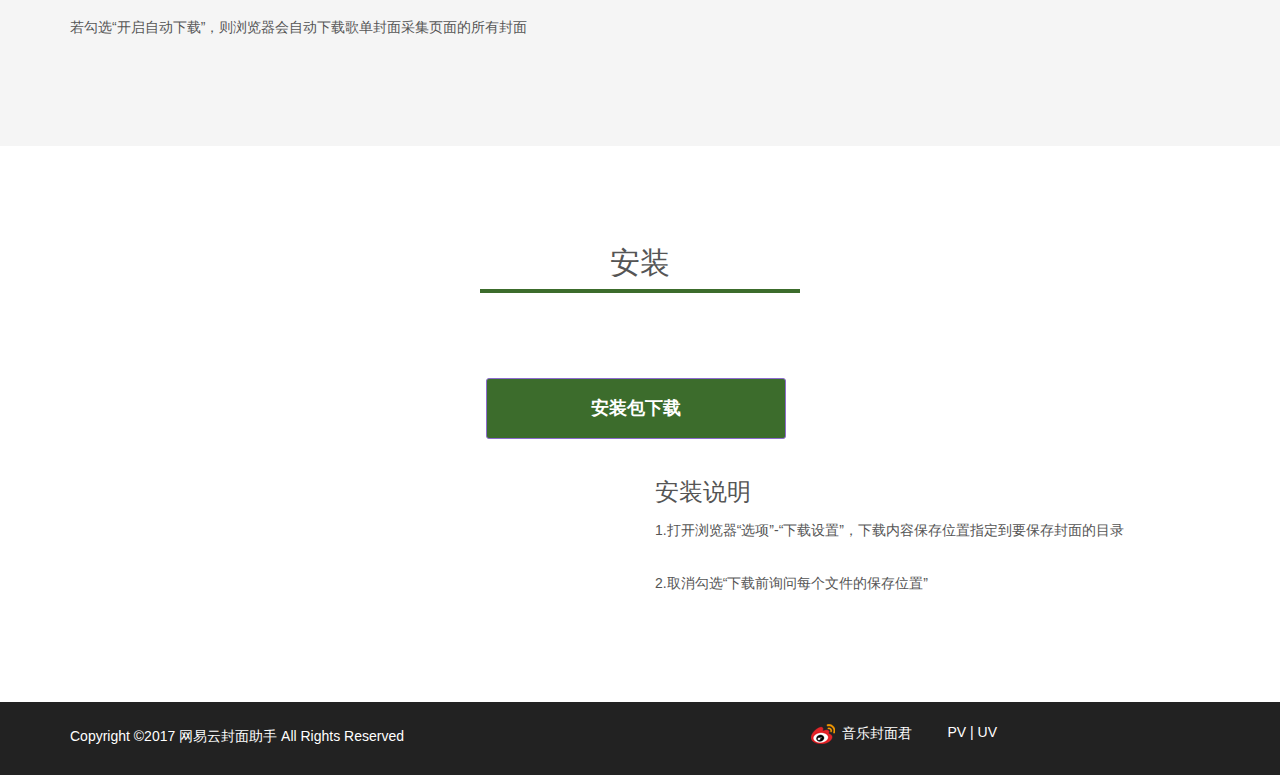
==== commit 9a0a7bbc: "google verify; keywords; busuanzi" ====
--- a/index.html
+++ b/index.html
@@ -4,8 +4,10 @@
 <head>
     <meta charset="utf-8">
     <meta name="viewport" content="width=device-width, initial-scale=1.0">
-    <meta name="description" content="收藏网易云音乐封面更简单">
+    <meta name="keywords" content="网易云,网易云音乐,封面下载">
+    <meta name="description" content="网易云音乐封面下载插件,收藏网易云音乐封面更简单">
     <meta name="baidu-site-verification" content="cCQ3ap0WRj" />
+    <meta name="google-site-verification" content="Px3Lcsg3amsNZHrb9As3_OuIxJyTLnznYOX0xzA1cSg" />
     <title>网易云封面助手</title>
     <link href="assets/img/logo.png" rel="shortcut icon">
     <link href="assets/css/bootstrap.min.css" rel="stylesheet">
@@ -171,10 +173,16 @@
                 <div class="col-xs-6">
                     <p>Copyright &copy;2017 网易云封面助手 All Rights Reserved</p>
                 </div>
-                <div class="col-xs-6">
+                <div class="col-xs-3">
                     <span class="contact-info">
                             <a href="https://weibo.com/musiccover" target="_blank"><img src="assets/img/weibo-logo.png" alt="weibo-logo.png">&nbsp;&nbsp;音乐封面君</a>
                     </span>
+                </div>
+                <div class="col-xs-3">
+                    PV <span id="busuanzi_value_site_pv"></span>
+                    <span class="post-meta-divider">|</span>
+                    UV <span id="busuanzi_value_site_uv"></span>
+                    </div>
                 </div>
             </div>
         </div>
@@ -186,6 +194,7 @@
     <script src="assets/js/smoothscroll.js"></script>
     <script src="assets/js/waypoints.js"></script>
     <script src="assets/js/main.js"></script>
+    <script async src="//dn-lbstatics.qbox.me/busuanzi/2.3/busuanzi.pure.mini.js"></script>
     <!-- <script src="//s7.addthis.com/js/300/addthis_widget.js#pubid=ra-4d75ac6e53ffa896" async="async"></script> -->
 </body>
 
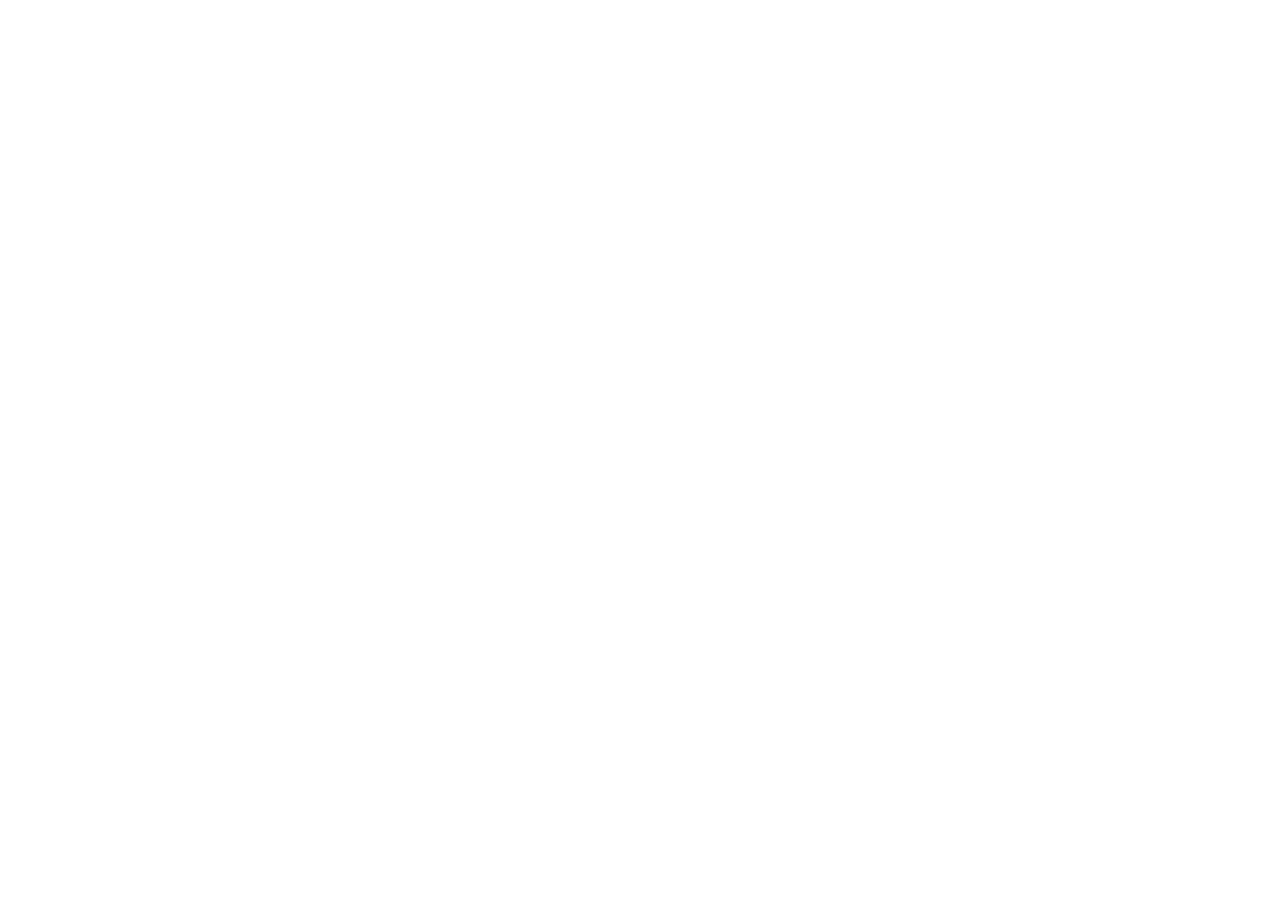
==== commit 59efaa37: "feat(i18n): 完善index/search页面及右键菜单i18n" ====
--- a/index.html
+++ b/index.html
@@ -1,201 +1,16 @@
 <!DOCTYPE html>
 <html>
-
 <head>
-    <meta charset="utf-8">
-    <meta name="viewport" content="width=device-width, initial-scale=1.0">
-    <meta name="keywords" content="网易云,网易云音乐,封面下载">
-    <meta name="description" content="网易云音乐封面下载插件,收藏网易云音乐封面更简单">
-    <meta name="baidu-site-verification" content="cCQ3ap0WRj" />
-    <meta name="google-site-verification" content="Px3Lcsg3amsNZHrb9As3_OuIxJyTLnznYOX0xzA1cSg" />
-    <title>网易云封面助手</title>
-    <link href="assets/img/logo.png" rel="shortcut icon">
-    <link href="assets/css/bootstrap.min.css" rel="stylesheet">
-    <link href="assets/css/style.css" rel="stylesheet">
-    <script src="assets/js/modernizr.custom.js"></script>
-    <script>
-    (function(i, s, o, g, r, a, m) {
-        i['GoogleAnalyticsObject'] = r;
-        i[r] = i[r] || function() {
-            (i[r].q = i[r].q || []).push(arguments)
-        }, i[r].l = 1 * new Date();
-        a = s.createElement(o),
-            m = s.getElementsByTagName(o)[0];
-        a.async = 1;
-        a.src = g;
-        m.parentNode.insertBefore(a, m)
-    })(window, document, 'script', 'https://www.google-analytics.com/analytics.js', 'ga');
-
-    ga('create', 'UA-56828794-3', 'auto');
-    ga('send', 'pageview');
-    </script>
+    <title>网易云封面下载助手</title>
+    <meta http-equiv="Content-Type" content="text/html" charset="UTF-8" />
+    <meta name="viewport" content="width=device-width, initial-scale=1, maximum-scale=1">
+    <link href="css/bootstrap.min.css" rel="stylesheet">
+	<script type="text/javascript" src="js/jquery-1.8.3.js"></script>
+	<script type="text/javascript" src="js/layer.js"></script>
 </head>
 
-<body data-spy="scroll" data-offset="0" data-target="#navigation">
-    <nav id="navigation" class="navbar navbar-default navbar-fixed-top" role="navigation">
-        <div class="container">
-            <div class="navbar-header">
-                <button type="button" class="navbar-toggle" data-toggle="collapse" data-target="#bs-navbar-collapse">
-                    <span class="glyphicon glyphicon-menu-hamburger"></span>
-                </button>
-                <a class="navbar-brand" href="#"><span class="logo"></span> <b>网易云封面助手</b></a>
-            </div>
-            <div class="navbar-collapse collapse" id="bs-navbar-collapse">
-                <ul class="nav navbar-nav">
-                    <li class="active"><a href="#home" class="smoothScroll">首页</a>
-                    </li>
-                     <li><a href="#help" class="smoothScroll">功能</a>
-                    </li>
-                    <li><a href="#install" class="smoothScroll">安装</a>
-                    </li>
-                   
-                </ul>
-            </div>
-        </div>
-    </nav>
-    <section id="home">
-        <div class="headerwrap">
-            <div class="container homepage">
-                <!-- <div class="row text-center">
-                    <div class="col-lg-12">
-                        <h1>沉迷网易云音乐封面无法自拔</h1>
-                        <h3>使用网易云封面助手开启封面收藏之路</h3>
-                        <br>
-                    </div>
-                    <div class="col-lg-2 hidden-xs hidden-sm hidden-md">
-                        <h4>批量操作更省时</h4>
-                        <p>批量获取用户，批量评论，批量点赞，批量收听，批量私信。</p>
-                        <img src="assets/img/arrow-left.png" alt="">
-                    </div>
-                    <div class="col-lg-8">
-                        <img class="img-responsive" src="assets/img/app-bg.png" alt="">
-                    </div>
-                    <div class="col-lg-2 hidden-xs hidden-sm hidden-md">
-                        <br>
-                        <img class="pad-top" src="assets/img/arrow-right.png" alt="">
-                        <h4>用户体验最友好</h4>
-                        <p>简洁的界面，巧妙的设计。</p>
-                    </div>
-                </div> -->
-            </div>
-        </div>
-    </section>
-    <section id="help">
-        <div class="helpwrap">
-            <div class="container">
-                <div class="text-center">
-                    <h2>四大功能</h2>
-                    <span class="underline"></span>
-                </div>
-                <div class="row">
-                    <div class="col-lg-7">
-                        <img class="img-responsive left" src="assets/img/2.png" alt="">
-                    </div>
-                    <div class="col-lg-5">
-                        <h3>1. 下载歌曲封面</h3>
-                        <p>打开网易云音乐歌曲播放页，点击右键“下载歌曲封面”</p>
-                        <h3>2. 下载歌单封面</h3>
-                        <p>打开网易云音乐歌单页面，点击右键“网易云音乐”-“下载专辑封面”</p>
-                    </div>
-                </div>
-                <br>
-                <br>
-                <br>
-		       <div class="row">
-                    <div class="col-lg-6">
-                        <h3>3. 下载歌单内歌曲封面</h3>
-                        <p>打开网易云音乐歌单页面，点击右键“网易云音乐”-“下载专辑内歌曲封面”</p>
-                        <h3>4. 下载推荐歌单封面</h3>
-                        <p>点击浏览器右上角插件logo，设置推荐分类、起始页、结束页，点击“开始采集”，进入歌单封面采集页面。在喜欢的封面右击鼠标，点击“下载这张封面”</p>
-                        <p>若勾选“开启自动下载”，则浏览器会自动下载歌单封面采集页面的所有封面</p>
-                    </div>
-                    <div class="col-lg-6">
-                    	<img class="img-responsive right" src="assets/img/3.png" alt="">
-                    </div>
-                </div> 
-            </div>
-        </div>
-    </section>
-        <section id="install">
-        <div class="installwrap">
-            <div class="container text-center">
-                <h2>安装</h2>
-                <span class="underline"></span>
-
-                <div class="row">
-                    <!-- <a href="https://chrome.google.com/webstore/detail/微博营销助手/chlobbjclmajioehogliplcpofcaomdm" class="btn btn-install" target="_blank" role="button">Chrome网上应用店</a> -->
-                    <a href="封面下载插件.crx" class="btn btn-install" target="_blank" role="button">安装包下载</a>
-                </div>
-            </div>
-            <div class="container">
-              <div class="row">
-              		<div class="col-lg-6">
-                        <img class="img-responsive left" src="assets/img/6.png" alt="">
-                    </div>
-                 	<div class="col-lg-6">
-                    	<h3>安装说明</h3>
-                        	<p>1.打开浏览器“选项”-“下载设置”，下载内容保存位置指定到要保存封面的目录</p>
- 							<p>2.取消勾选“下载前询问每个文件的保存位置”</p>
-                	</div>
-                
-                </div>
-            </div>
-        </div>
-    </section>
-    <!-- <div class="divider">
-        <div class="container">
-            <div class="row text-center">
-                <div id="carousel-example-generic" class="carousel slide">
-                    <div class="carousel-inner">
-                        <div class="item active">
-                            <a href="http://shop115859167.taobao.com/" target="_blank">
-                                <h3>"有梦想就努力去实现！若干年后，我将是多肉大户！"</h3>
-                                <h4>Longgie，<em>泡芙家の杂货铺</em></h4>
-                            </a>
-                        </div>
-                        <div class="item">
-                            <a href="http://meesmika.taobao.com/" target="_blank">
-                                <h3>"非常好！靠这个微博推销一级棒！评论变得好方便！！"</h3>
-                                <h4>Mika，<em>荷兰代购</em></h4></a>
-                        </div>
-                        <div class="item">
-                            <h3>"安装简单方便，再也不用安装界面丑陋的exe程序了，扩展插件好强大！"</h3>
-                            <h4>学虫，<em>建筑设计</em></h4>
-                        </div>
-                    </div>
-                </div>
-            </div>
-        </div>
-    </div> -->
-    <div class="copywrap">
-        <div class="container">
-            <div class="row">
-                <div class="col-xs-6">
-                    <p>Copyright &copy;2017 网易云封面助手 All Rights Reserved</p>
-                </div>
-                <div class="col-xs-3">
-                    <span class="contact-info">
-                            <a href="https://weibo.com/musiccover" target="_blank"><img src="assets/img/weibo-logo.png" alt="weibo-logo.png">&nbsp;&nbsp;音乐封面君</a>
-                    </span>
-                </div>
-                <div class="col-xs-3">
-                    PV <span id="busuanzi_value_site_pv"></span>
-                    <span class="post-meta-divider">|</span>
-                    UV <span id="busuanzi_value_site_uv"></span>
-                    </div>
-                </div>
-            </div>
-        </div>
-    </div>
-    <script src="assets/js/jquery-2.1.1.min.js"></script>
-    <script src="assets/js/bootstrap.min.js"></script>
-    <script src="assets/js/jquery.easing.1.3.js"></script>
-    <script src="assets/js/detectmobilebrowser.js"></script>
-    <script src="assets/js/smoothscroll.js"></script>
-    <script src="assets/js/waypoints.js"></script>
-    <script src="assets/js/main.js"></script>
-    <script async src="//dn-lbstatics.qbox.me/busuanzi/2.3/busuanzi.pure.mini.js"></script>
-    <!-- <script src="//s7.addthis.com/js/300/addthis_widget.js#pubid=ra-4d75ac6e53ffa896" async="async"></script> -->
+<body>
+<div></div>
 </body>
-
+<script type="text/javascript" src="js/index.js"></script>
 </html>
